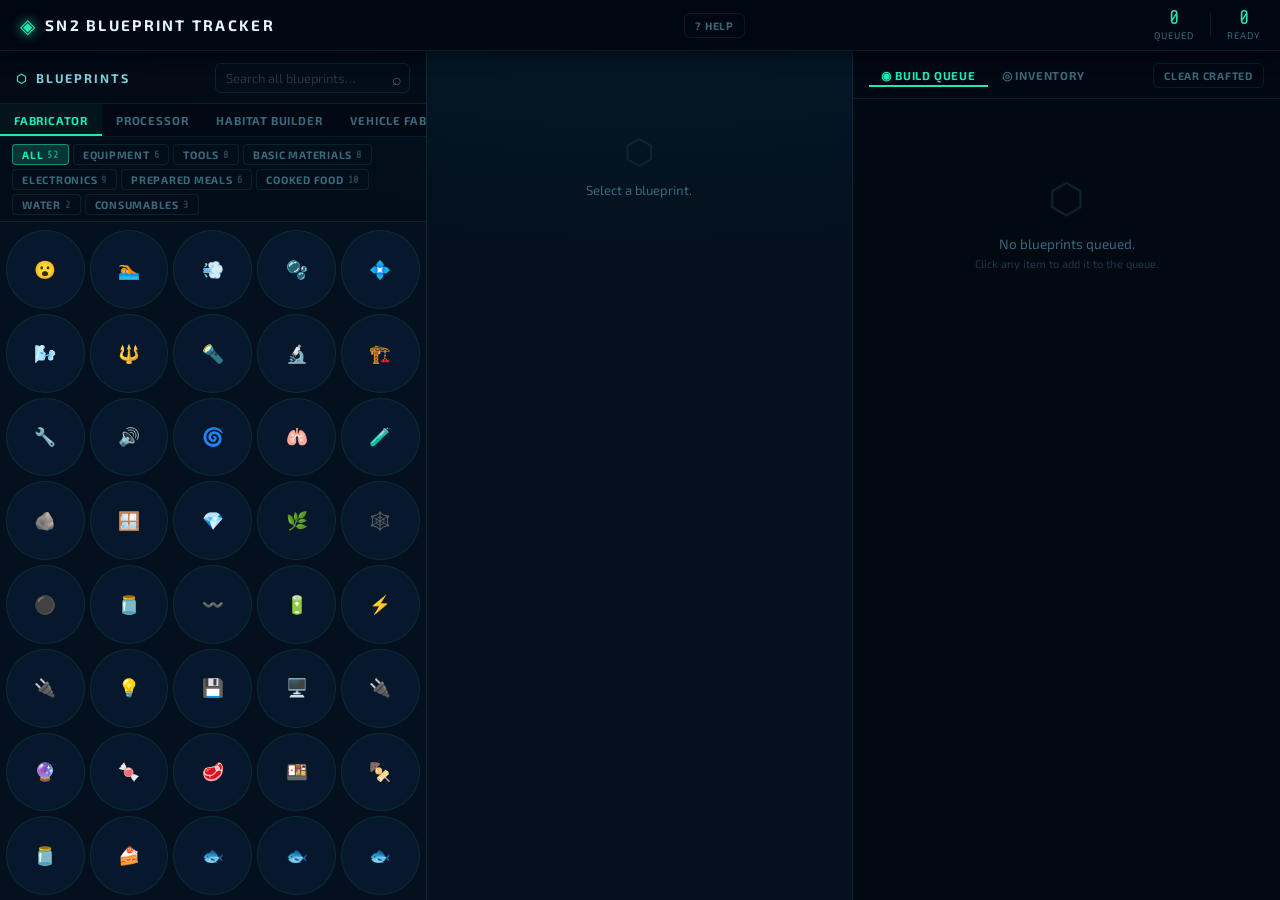
==== index.html @ 439416ef "Initial commit: SN2 Blueprint Tracker" ====
<!DOCTYPE html>
<html lang="en">
<head>
  <meta charset="UTF-8">
  <meta name="viewport" content="width=device-width, initial-scale=1.0">
  <title>SN2 Blueprint Tracker</title>
  <link rel="stylesheet" href="styles.css">
</head>
<body>
  <div id="app">

    <header class="app-header">
      <div class="header-logo">
        <span class="logo-icon">◈</span>
        <span class="logo-text">SN2 Blueprint Tracker</span>
      </div>
      <div class="header-actions">
        <a href="help.html" target="_blank" class="help-link">? Help</a>
      </div>
      <div class="header-stats">
        <div class="stat">
          <span class="stat-value" id="total-queued">0</span>
          <span class="stat-label">Queued</span>
        </div>
        <div class="stat-divider"></div>
        <div class="stat">
          <span class="stat-value" id="total-ready">0</span>
          <span class="stat-label">Ready</span>
        </div>
      </div>
    </header>

    <main class="app-body">

      <!-- Column 1: Blueprint Icon Browser -->
      <section class="panel recipe-panel">
        <div class="panel-header">
          <h2 class="panel-title">
            <span class="panel-icon">⬡</span>
            Blueprints
          </h2>
          <div class="search-wrap">
            <input type="text" id="recipe-search" class="search-input" placeholder="Search all blueprints…">
            <span class="search-icon">⌕</span>
          </div>
        </div>
        <div class="station-tabs" id="station-tabs"></div>
        <div class="category-tabs" id="category-tabs"></div>
        <div class="recipe-icon-col" id="recipe-grid"></div>
      </section>

      <!-- Column 2: Blueprint Detail -->
      <section class="panel detail-panel">
        <div class="recipe-detail" id="recipe-detail">
          <div class="detail-empty-state">
            <div class="empty-icon">⬡</div>
            <p>Select a blueprint.</p>
          </div>
        </div>
      </section>

      <!-- Column 3: Build Queue / Inventory -->
      <section class="panel todo-panel">
        <div class="panel-header">
          <div class="right-tab-bar" id="right-tab-bar">
            <button class="right-tab active" data-tab="queue">◉ Build Queue</button>
            <button class="right-tab" data-tab="inventory">◎ Inventory</button>
          </div>
          <div class="header-btn-group">
            <button class="header-btn" id="mark-all-crafted-btn" style="display:none">Craft All</button>
            <button class="header-btn" id="toggle-collapse-btn" style="display:none">Collapse All</button>
            <button class="header-btn" id="clear-completed-btn">Clear Crafted</button>
          </div>
        </div>

        <!-- Queue view -->
        <div class="todo-scroll" id="todo-scroll">
          <div class="todo-list" id="todo-list">
            <div class="empty-state" id="empty-state">
              <div class="empty-icon">⬡</div>
              <p>No blueprints queued.</p>
              <p class="empty-sub">Click any item to add it to the queue.</p>
            </div>
          </div>

          <div class="resource-summary" id="resource-summary" style="display:none">
            <div class="summary-header">
              <span class="summary-icon">◎</span>
              Total Resources Required
            </div>
            <div class="resource-list" id="resource-list"></div>
          </div>
        </div>

        <!-- Inventory view -->
        <div class="inventory-view" id="inventory-view" style="display:none"></div>
      </section>

    </main>
  </div>

  <script src="data.js"></script>
  <script src="app.js"></script>
</body>
</html>
---- styles.css ----
@import url('https://fonts.googleapis.com/css2?family=Exo+2:wght@300;400;600;700&family=Share+Tech+Mono&display=swap');

:root {
  --bg-deep:       #04101e;
  --bg-card:       rgba(8, 24, 46, 0.92);
  --bg-card-hover: rgba(12, 34, 62, 0.96);
  --bg-input:      rgba(4, 14, 28, 0.88);

  --teal:           #1de9b6;
  --teal-dim:       rgba(29, 233, 182, 0.18);
  --teal-glow:      rgba(29, 233, 182, 0.28);
  --cyan:           #29b6f6;

  --text-hi:    #e4f4f8;
  --text-mid:   #7ecfdf;
  --text-lo:    #3a6878;
  --text-ghost: #1e3844;

  --border-lo: rgba(29, 233, 182, 0.1);
  --border-md: rgba(29, 233, 182, 0.24);
  --border-hi: rgba(29, 233, 182, 0.5);

  --ready: #69f0ae;

  --font:  'Exo 2', sans-serif;
  --mono:  'Share Tech Mono', monospace;
  --r:     6px;
  --r-lg:  10px;
}

*, *::before, *::after { box-sizing: border-box; margin: 0; padding: 0; }
html, body { height: 100%; overflow: hidden; }

body {
  font-family: var(--font);
  background: var(--bg-deep);
  color: var(--text-hi);
  background-image:
    radial-gradient(ellipse 100% 60% at 50% -8%, rgba(0, 184, 217, 0.07) 0%, transparent 60%),
    radial-gradient(ellipse 50% 40% at 90% 110%, rgba(29, 233, 182, 0.04) 0%, transparent 55%);
}
#app { display: flex; flex-direction: column; height: 100vh; overflow: hidden; }

::-webkit-scrollbar { width: 4px; }
::-webkit-scrollbar-track { background: transparent; }
::-webkit-scrollbar-thumb { background: rgba(255,255,255,0.07); border-radius: 2px; }
::-webkit-scrollbar-thumb:hover { background: rgba(255,255,255,0.14); }

/* ── Header ── */
.app-header {
  display: flex;
  align-items: center;
  justify-content: space-between;
  padding: 9px 20px;
  background: rgba(2, 8, 18, 0.98);
  border-bottom: 1px solid var(--border-lo);
  flex-shrink: 0;
  z-index: 10;
  box-shadow: 0 2px 20px rgba(0,0,0,0.7);
}
.header-logo { display: flex; align-items: center; gap: 10px; }
.logo-icon { font-size: 1.25rem; color: var(--teal); filter: drop-shadow(0 0 6px var(--teal)); }
.logo-text { font-size: 0.95rem; font-weight: 700; letter-spacing: 0.15em; text-transform: uppercase; }
.header-actions { display: flex; align-items: center; }
.help-link {
  background: transparent; border: 1px solid var(--border-lo); border-radius: var(--r);
  color: var(--text-lo); font-family: var(--font); font-size: 0.67rem; font-weight: 700;
  letter-spacing: 0.07em; padding: 5px 10px; text-decoration: none; text-transform: uppercase;
  transition: all 0.15s;
}
.help-link:hover { border-color: var(--border-md); color: var(--text-mid); }
.header-stats { display: flex; align-items: center; gap: 16px; }
.stat { display: flex; flex-direction: column; align-items: center; gap: 1px; }
.stat-value { font-family: var(--mono); font-size: 1.2rem; color: var(--teal); line-height: 1; }
.stat-label { font-size: 0.6rem; text-transform: uppercase; letter-spacing: 0.1em; color: var(--text-lo); }
.stat-divider { width: 1px; height: 24px; background: var(--border-lo); }

/* ── Body ── */
.app-body { display: grid; grid-template-columns: 1fr 1fr 1fr; flex: 1; overflow: hidden; }
.panel { display: flex; flex-direction: column; overflow: hidden; }
.panel-header {
  display: flex; align-items: center; justify-content: space-between;
  padding: 12px 16px 10px;
  flex-shrink: 0;
  border-bottom: 1px solid var(--border-lo);
  background: rgba(2, 8, 18, 0.7);
}
.panel-title { font-size: 0.78rem; font-weight: 700; letter-spacing: 0.15em; text-transform: uppercase; color: var(--text-mid); display: flex; align-items: center; gap: 8px; }
.panel-icon { color: var(--teal); }

/* ── Recipe panel ── */
.recipe-panel { border-right: 1px solid var(--border-lo); }
.detail-panel { border-right: 1px solid var(--border-lo); }

.search-wrap { position: relative; }
.search-input {
  background: var(--bg-input); border: 1px solid var(--border-lo); border-radius: var(--r);
  color: var(--text-hi); font-family: var(--font); font-size: 0.8rem;
  padding: 6px 26px 6px 10px; width: 195px; outline: none;
  transition: border-color 0.2s, box-shadow 0.2s;
}
.search-input:focus { border-color: var(--border-hi); box-shadow: 0 0 0 2px var(--teal-dim); }
.search-input::placeholder { color: var(--text-ghost); }
.search-icon { position: absolute; right: 8px; top: 50%; transform: translateY(-50%); color: var(--text-lo); pointer-events: none; }

/* Station tabs */
.station-tabs {
  display: flex;
  gap: 0;
  flex-shrink: 0;
  border-bottom: 1px solid var(--border-lo);
  background: rgba(2, 8, 18, 0.85);
  overflow-x: auto;
  transition: opacity 0.2s;
}
.station-tab {
  background: transparent;
  border: none;
  border-bottom: 2px solid transparent;
  color: var(--text-lo);
  cursor: pointer;
  font-family: var(--font);
  font-size: 0.72rem;
  font-weight: 700;
  letter-spacing: 0.07em;
  padding: 9px 14px 7px;
  text-transform: uppercase;
  transition: all 0.18s;
  white-space: nowrap;
  flex-shrink: 0;
}
.station-tab:hover { color: var(--text-mid); border-bottom-color: var(--border-md); }
.station-tab.active { color: var(--teal); border-bottom-color: var(--teal); background: rgba(29,233,182,0.05); }

/* Category tabs */
.category-tabs {
  display: flex;
  gap: 4px;
  padding: 7px 12px 6px;
  flex-shrink: 0;
  flex-wrap: wrap;
  border-bottom: 1px solid var(--border-lo);
  background: rgba(3, 10, 22, 0.5);
  transition: opacity 0.2s;
}
.cat-tab {
  background: transparent; border: 1px solid var(--border-lo); border-radius: 4px;
  color: var(--text-lo); cursor: pointer; font-family: var(--font);
  font-size: 0.67rem; font-weight: 700; letter-spacing: 0.07em;
  padding: 3px 9px; text-transform: uppercase; transition: all 0.15s;
  display: flex; align-items: center; gap: 4px;
}
.cat-tab:hover { border-color: var(--border-md); color: var(--text-mid); }
.cat-tab.active { background: var(--teal-dim); border-color: var(--border-hi); color: var(--teal); }
.cat-count { font-family: var(--mono); font-size: 0.62rem; opacity: 0.6; }

/* Recipe body: icon col + detail panel */
.recipe-body {
  flex: 1; overflow: hidden;
  display: grid;
  grid-template-columns: 1fr 1fr;
}

/* Icon-only column */
.recipe-icon-col {
  flex: 1;
  min-height: 0;
  overflow-y: auto;
  padding: 8px 6px;
  display: grid;
  grid-template-columns: repeat(auto-fill, minmax(72px, 1fr));
  gap: 5px;
  align-content: start;
}

/* Icon cards */
.recipe-icon-card {
  aspect-ratio: 1;
  padding: 3px;
  display: flex; align-items: center; justify-content: center;
  background: var(--bg-card);
  border: 1px solid var(--border-lo);
  border-radius: 50%;
  cursor: pointer;
  transition: all 0.13s ease;
  user-select: none;
  position: relative;
}
.recipe-icon-card:hover {
  background: var(--bg-card-hover);
  border-color: var(--border-md);
  transform: translateY(-1px);
}
.recipe-icon-card:active { transform: translateY(0); }
.recipe-icon-card.active {
  border-color: var(--teal);
  background: var(--teal-dim);
  box-shadow: 0 0 0 1px var(--teal);
}

.recipe-icon-img {
  max-width: 100%; max-height: 100%;
  object-fit: contain;
  image-rendering: pixelated;
  display: block;
}
.icon-fallback { font-size: 1.4rem; line-height: 1; }

@keyframes add-flash {
  0%   { box-shadow: 0 0 0 0 rgba(29,233,182,0); border-color: var(--border-lo); }
  35%  { box-shadow: 0 0 0 4px rgba(29,233,182,0.55); border-color: var(--teal); }
  100% { box-shadow: 0 0 0 0 rgba(29,233,182,0); border-color: var(--border-lo); }
}
.recipe-icon-card.added-flash { animation: add-flash 0.45s ease-out forwards; }

.no-results { grid-column: 1 / -1; text-align: center; padding: 32px 10px; color: var(--text-lo); font-size: 0.75rem; }

/* Detail panel */
.recipe-detail {
  flex: 1;
  min-height: 0;
  overflow-y: auto;
  padding: 18px 16px;
  display: flex;
  flex-direction: column;
  gap: 14px;
}

.detail-empty-state { text-align: center; padding: 60px 20px; color: var(--text-lo); }
.detail-empty-state .empty-icon { font-size: 2.2rem; margin-bottom: 10px; opacity: 0.2; }
.detail-empty-state p { font-size: 0.82rem; }

/* Hero row */
.detail-hero { display: flex; align-items: flex-start; gap: 16px; }
.detail-icon-wrap {
  width: 128px; height: 128px; flex-shrink: 0;
  display: flex; align-items: center; justify-content: center;
  background: rgba(0,0,0,0.35); border: 1px solid var(--border-md);
  border-radius: 50%; overflow: hidden;
}
.detail-icon-img { width: 100%; height: 100%; object-fit: contain; image-rendering: pixelated; }
.detail-icon-fallback { font-size: 4rem; }
.detail-info { flex: 1; min-width: 0; padding-top: 6px; }
.detail-name { font-size: 1.05rem; font-weight: 700; color: var(--text-hi); line-height: 1.2; margin-bottom: 8px; }
.detail-desc { font-size: 0.73rem; color: var(--text-mid); line-height: 1.5; }

/* Ingredients section */
.detail-section-label {
  font-size: 0.62rem; font-weight: 700; letter-spacing: 0.1em;
  text-transform: uppercase; color: var(--text-lo);
  border-bottom: 1px solid var(--border-lo); padding-bottom: 5px;
}
/* Ingredient tile grid */
.detail-ing-grid { display: flex; flex-wrap: wrap; gap: 8px; }

.detail-ing-tile {
  display: flex; flex-direction: column; align-items: center; gap: 5px;
  width: 68px;
}
.detail-ing-tile.clickable { cursor: pointer; }
.detail-ing-tile.clickable:hover .detail-ing-icon-box {
  border-color: var(--border-hi);
  background: var(--teal-dim);
}

.detail-ing-icon-box {
  width: 68px; height: 68px;
  display: flex; align-items: center; justify-content: center;
  background: rgba(0,0,0,0.35);
  border: 1px solid var(--border-lo);
  border-radius: 50%;
  overflow: hidden;
  transition: border-color 0.14s, background 0.14s;
}
.detail-ing-icon-box.satisfied { border-color: rgba(105, 240, 174, 0.4); }

.detail-ing-tile-img {
  width: 100%; height: 100%;
  object-fit: contain;
  image-rendering: pixelated;
}

.detail-ing-count {
  font-family: var(--mono);
  font-size: 0.68rem;
  color: #ff8a65;
  line-height: 1;
}
.detail-ing-count.satisfied { color: var(--ready); }

/* Actions row */
.detail-actions {
  display: flex; align-items: center; gap: 10px;
  margin-top: auto; padding-top: 4px;
}
.detail-add-btn {
  flex: 1; background: var(--teal-dim); border: 1px solid var(--border-hi);
  border-radius: var(--r); color: var(--teal); cursor: pointer;
  font-family: var(--font); font-size: 0.75rem; font-weight: 700;
  letter-spacing: 0.08em; padding: 8px 14px; text-transform: uppercase;
  transition: all 0.15s;
}
.detail-add-btn:hover { background: rgba(29,233,182,0.28); box-shadow: 0 0 12px rgba(29,233,182,0.15); }

/* ── TODO panel ── */
.todo-panel { background: rgba(2, 8, 18, 0.9); }

/* Right-panel tab bar */
.right-tab-bar { display: flex; gap: 2px; }
.right-tab {
  background: transparent; border: none; border-bottom: 2px solid transparent;
  color: var(--text-lo); cursor: pointer; font-family: var(--font);
  font-size: 0.72rem; font-weight: 700; letter-spacing: 0.07em;
  padding: 4px 12px 2px; text-transform: uppercase; transition: all 0.15s;
  white-space: nowrap;
}
.right-tab:hover { color: var(--text-mid); border-bottom-color: var(--border-md); }
.right-tab.active { color: var(--teal); border-bottom-color: var(--teal); }

/* Inventory view */
.inventory-view { flex: 1; overflow-y: auto; padding: 8px; }
.inv-list { display: flex; flex-direction: column; gap: 0; }
.inv-header {
  display: grid; grid-template-columns: 1fr 64px 28px;
  padding: 3px 4px 4px; border-bottom: 1px solid var(--border-lo); margin-bottom: 2px;
  font-family: var(--mono); font-size: 0.58rem; font-weight: 700;
  letter-spacing: 0.08em; text-transform: uppercase; color: var(--text-lo);
}
.inv-row {
  display: grid; grid-template-columns: 1fr 64px 28px;
  align-items: center; padding: 3px 4px; border-radius: 4px; min-height: 28px;
  transition: background 0.12s;
}
.inv-row:hover { background: rgba(255,255,255,0.025); }
.inv-name { color: var(--text-hi); font-size: 0.75rem; }
.inv-clear-btn {
  width: 100%; margin-top: 10px; background: transparent;
  border: 1px solid var(--border-lo); border-radius: var(--r);
  color: var(--text-lo); cursor: pointer; font-family: var(--font);
  font-size: 0.67rem; font-weight: 700; letter-spacing: 0.07em;
  padding: 6px; text-transform: uppercase; transition: all 0.15s;
}
.inv-clear-btn:hover { border-color: rgba(255,82,82,0.45); color: #ff5252; }

.header-btn {
  background: transparent; border: 1px solid var(--border-lo); border-radius: var(--r);
  color: var(--text-lo); cursor: pointer; font-family: var(--font); font-size: 0.67rem;
  font-weight: 700; letter-spacing: 0.07em; padding: 5px 10px; text-transform: uppercase; transition: all 0.15s;
}
.header-btn:hover { border-color: var(--border-md); color: var(--text-mid); }

.todo-scroll { flex: 1; overflow-y: auto; padding: 8px 8px 12px; display: flex; flex-direction: column; gap: 6px; }

/* Empty state */
.empty-state { text-align: center; padding: 64px 20px; color: var(--text-lo); }
.empty-icon { font-size: 2.6rem; margin-bottom: 12px; opacity: 0.25; }
.empty-state p { font-size: 0.85rem; margin-bottom: 5px; }
.empty-sub { font-size: 0.7rem !important; color: var(--text-ghost) !important; }

/* TODO items */
.todo-item { background: var(--bg-card); border: 1px solid var(--border-lo); border-radius: var(--r-lg); overflow: hidden; transition: border-color 0.2s; }
.todo-item.is-complete { border-color: rgba(105,240,174,0.35); }

.todo-item-header {
  display: flex; align-items: center; gap: 8px;
  padding: 8px 10px; cursor: pointer; user-select: none; transition: background 0.12s;
}
.todo-item-header:hover { background: rgba(255,255,255,0.02); }

.todo-item-icon-wrap {
  width: 30px; height: 30px;
  display: flex; align-items: center; justify-content: center;
  background: rgba(0,0,0,0.3); border-radius: 50%; flex-shrink: 0;
  overflow: hidden;
}
.todo-item-img { width: 28px; height: 28px; object-fit: contain; image-rendering: pixelated; }
.icon-fallback { font-size: 1.1rem; }

.todo-item-info { flex: 1; min-width: 0; }
.todo-item-name { font-size: 0.79rem; font-weight: 600; white-space: nowrap; overflow: hidden; text-overflow: ellipsis; line-height: 1.2; }
.todo-item.is-complete .todo-item-name { color: var(--ready); }
.todo-item-progress { font-size: 0.6rem; color: var(--text-lo); font-family: var(--mono); margin-top: 2px; }

.todo-item-controls { display: flex; align-items: center; gap: 4px; flex-shrink: 0; }
.qty-mini { display: flex; align-items: center; gap: 1px; background: var(--bg-input); border: 1px solid var(--border-lo); border-radius: 4px; padding: 2px 3px; }
.qty-mini-btn { background: none; border: none; color: var(--text-mid); cursor: pointer; font-size: 0.85rem; line-height: 1; padding: 0 3px; transition: color 0.12s; }
.qty-mini-btn:hover { color: var(--teal); }
.qty-input {
  background: transparent; border: none; color: var(--text-hi); font-family: var(--mono);
  font-size: 0.78rem; outline: none; text-align: center; width: 34px; padding: 1px 1px;
  -moz-appearance: textfield;
}
.qty-input::-webkit-inner-spin-button, .qty-input::-webkit-outer-spin-button { -webkit-appearance: none; }
.qty-input:focus { background: rgba(29,233,182,0.08); border-radius: 3px; color: var(--teal); }
.todo-item-remove { background: none; border: none; color: var(--text-ghost); cursor: pointer; font-size: 0.78rem; padding: 3px 4px; transition: color 0.12s; }
.todo-item-remove:hover { color: #ff5252; }
.todo-collapse-icon { color: var(--text-ghost); font-size: 0.58rem; transition: transform 0.2s; flex-shrink: 0; }
.todo-item.expanded .todo-collapse-icon { transform: rotate(180deg); }

/* Ingredients */
.todo-ingredients { border-top: 1px solid var(--border-lo); padding: 7px 12px 10px; display: none; }
.todo-item.expanded .todo-ingredients { display: block; }
.ingr-progress-bar { height: 2px; background: var(--border-lo); border-radius: 1px; margin-bottom: 7px; overflow: hidden; }
.ingr-progress-fill { height: 100%; background: linear-gradient(90deg, var(--teal), var(--cyan)); border-radius: 1px; transition: width 0.3s; }

.ingredient-row { display: flex; align-items: center; gap: 6px; padding: 4px 0; }
.ing-icon-wrap {
  width: 24px; height: 24px; flex-shrink: 0;
  display: flex; align-items: center; justify-content: center;
  background: rgba(0,0,0,0.3); border-radius: 50%; overflow: hidden;
}
.ing-icon-img { width: 18px; height: 18px; object-fit: contain; image-rendering: pixelated; display: block; }
.ing-icon-fallback { font-size: 0.8rem; line-height: 1; }
.ingredient-label { flex: 1; font-size: 0.75rem; color: var(--text-mid); }
.ingredient-row.complete .ingredient-label { color: var(--text-ghost); text-decoration: line-through; opacity: 0.45; }

.ing-qty-wrap { display: flex; align-items: center; gap: 2px; flex-shrink: 0; }
.ing-qty-btn {
  background: none; border: none; color: var(--text-lo); cursor: pointer;
  font-size: 0.9rem; line-height: 1; padding: 0 4px; transition: color 0.12s;
}
.ing-qty-btn:hover { color: var(--teal); }
.ing-qty-input {
  background: var(--bg-input); border: 1px solid var(--border-lo); border-radius: 3px;
  color: var(--text-hi); font-family: var(--mono); font-size: 0.7rem;
  outline: none; text-align: center; width: 30px; padding: 2px 2px;
  -moz-appearance: textfield;
}
.ing-qty-input::-webkit-inner-spin-button,
.ing-qty-input::-webkit-outer-spin-button { -webkit-appearance: none; }
.ing-qty-input:focus { border-color: var(--border-hi); background: rgba(29,233,182,0.08); color: var(--teal); }
.ingredient-row.complete .ing-qty-input { opacity: 0.35; }
.ing-qty-sep { color: var(--text-lo); font-size: 0.7rem; font-family: var(--mono); padding: 0 1px; }
.ing-qty-needed { color: var(--text-lo); font-size: 0.7rem; font-family: var(--mono); min-width: 14px; }
.ingredient-row.complete .ing-qty-sep,
.ingredient-row.complete .ing-qty-needed { opacity: 0.35; }
.ing-complete-check { color: var(--ready); font-size: 0.75rem; margin-left: 2px; }

.todo-ingr-actions { display: flex; gap: 6px; margin-top: 8px; }

.check-available-btn {
  flex: 1; background: transparent; border: 1px solid var(--border-md);
  border-radius: 4px; color: var(--text-mid); cursor: pointer; font-family: var(--font);
  font-size: 0.65rem; font-weight: 700; letter-spacing: 0.07em;
  padding: 6px; text-align: center; text-transform: uppercase; transition: all 0.15s;
}
.check-available-btn:hover { background: var(--teal-dim); border-color: var(--border-hi); color: var(--teal); }

.mark-crafted-btn {
  flex: 1; background: transparent; border: 1px solid rgba(105,240,174,0.22);
  border-radius: 4px; color: var(--ready); cursor: pointer; font-family: var(--font);
  font-size: 0.65rem; font-weight: 700; letter-spacing: 0.07em;
  padding: 6px; text-align: center; text-transform: uppercase; transition: all 0.18s;
}
.mark-crafted-btn:hover:not(:disabled) { background: rgba(105,240,174,0.1); border-color: rgba(105,240,174,0.45); }
.mark-crafted-btn:disabled { opacity: 0.25; cursor: not-allowed; }

.header-btn-group { display: flex; gap: 6px; align-items: center; }

/* Queued ingredient indicator in build queue ingredient rows */
.ingredient-row.queued-ingredient { background: rgba(29,233,182,0.05); border-radius: 4px; padding-left: 4px; padding-right: 4px; }
.ingredient-row.queued-ingredient .ingredient-label { color: var(--teal); }
.ingr-queue-dot {
  width: 6px; height: 6px; border-radius: 50%;
  background: var(--teal); flex-shrink: 0;
  box-shadow: 0 0 4px var(--teal);
  animation: ingr-pulse 1.6s ease-in-out infinite;
}
@keyframes ingr-pulse {
  0%, 100% { opacity: 1; box-shadow: 0 0 4px var(--teal); }
  50%       { opacity: 0.4; box-shadow: 0 0 1px var(--teal); }
}

/* Resource summary */
.resource-summary { background: var(--bg-card); border: 1px solid var(--border-lo); border-radius: var(--r-lg); margin-top: 2px; flex-shrink: 0; overflow: hidden; }
.summary-header { display: flex; align-items: center; gap: 7px; padding: 8px 11px; font-size: 0.66rem; font-weight: 700; letter-spacing: 0.1em; text-transform: uppercase; color: var(--text-lo); border-bottom: 1px solid var(--border-lo); }
.summary-icon { color: var(--teal); }
.resource-list { padding: 6px 9px 8px; display: flex; flex-direction: column; gap: 0; }

/* Column headers */
.rr-headers {
  display: grid;
  grid-template-columns: 1fr 44px 64px 52px;
  padding: 3px 4px 4px;
  border-bottom: 1px solid var(--border-lo);
  margin-bottom: 2px;
}
.rr-h-r {
  font-family: var(--mono); font-size: 0.58rem; font-weight: 700;
  letter-spacing: 0.08em; text-transform: uppercase; color: var(--text-lo);
  text-align: right;
}
.rr-h-r:first-child { text-align: left; }

/* Resource rows */
.rr-row {
  display: grid;
  grid-template-columns: 1fr 44px 64px 52px;
  align-items: center;
  padding: 3px 4px;
  border-radius: 4px;
  transition: background 0.12s;
  min-height: 28px;
}
.rr-row:hover { background: rgba(255,255,255,0.025); }
.rr-satisfied { opacity: 0.38; }
.rr-queued { background: rgba(29,233,182,0.04); }
.rr-queued:hover { background: rgba(29,233,182,0.07); }

/* Item cell (icon + queued dot + name) */
.rr-item-cell { display: flex; align-items: center; gap: 5px; min-width: 0; }
.rr-img { width: 18px; height: 18px; object-fit: contain; image-rendering: pixelated; flex-shrink: 0; }
.rr-queued-dot {
  width: 6px; height: 6px; border-radius: 50%;
  background: var(--teal); flex-shrink: 0;
  box-shadow: 0 0 4px var(--teal);
  animation: ingr-pulse 1.6s ease-in-out infinite;
}
.rr-name { font-size: 0.72rem; color: var(--text-mid); white-space: nowrap; overflow: hidden; text-overflow: ellipsis; }
.rr-satisfied .rr-name { color: var(--text-lo); }
.rr-queued .rr-name { color: var(--teal); }

/* Numeric cells */
.rr-num { font-family: var(--mono); font-size: 0.7rem; text-align: right; }
.rr-need-num { color: var(--text-hi); }
.rr-satisfied .rr-need-num { color: var(--text-lo); }

/* Have input cell */
.rr-have-cell { display: flex; justify-content: flex-end; align-items: center; }
.rr-have-input {
  background: var(--bg-input); border: 1px solid var(--border-lo); border-radius: 3px;
  color: var(--text-hi); font-family: var(--mono); font-size: 0.7rem;
  outline: none; text-align: right; width: 44px; padding: 2px 5px;
  -moz-appearance: textfield; transition: border-color 0.15s, box-shadow 0.15s;
}
.rr-have-input::-webkit-inner-spin-button, .rr-have-input::-webkit-outer-spin-button { -webkit-appearance: none; }
.rr-have-input:focus { border-color: var(--border-hi); box-shadow: 0 0 0 2px var(--teal-dim); color: var(--teal); }

/* Left / add-to-queue cell */
.rr-left-cell { display: flex; align-items: center; justify-content: flex-end; gap: 4px; }
.rr-check { color: var(--ready); font-size: 0.8rem; }
.rr-left-num { font-family: var(--mono); font-size: 0.7rem; color: #ff8a65; }
.rr-satisfied .rr-left-num { color: var(--ready); }
.rr-add-btn {
  background: transparent; border: 1px solid rgba(29,233,182,0.28); border-radius: 3px;
  color: var(--teal); cursor: pointer; font-size: 0.75rem; font-weight: 700;
  line-height: 1; padding: 1px 5px; transition: all 0.14s;
}
.rr-add-btn:hover { background: var(--teal-dim); border-color: var(--border-hi); }
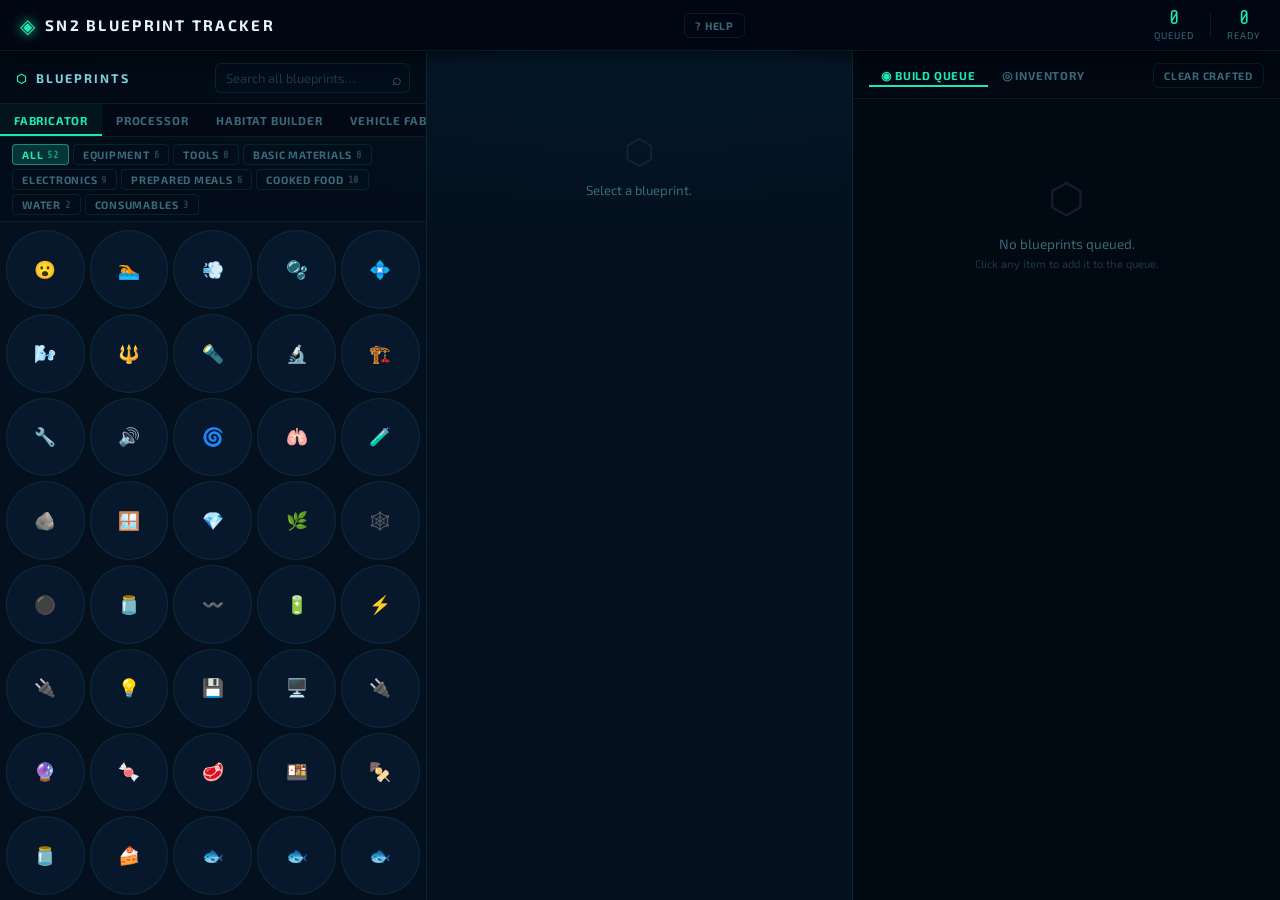
==== commit 70e4195f: "Add full SEO pass: meta tags, structured data, sitemap, og-image - index.html: title, description, c" ====
--- a/index.html
+++ b/index.html
@@ -3,7 +3,53 @@
 <head>
   <meta charset="UTF-8">
   <meta name="viewport" content="width=device-width, initial-scale=1.0">
-  <title>SN2 Blueprint Tracker</title>
+
+  <title>SN2 Blueprint Tracker — Subnautica 2 Crafting Guide</title>
+  <meta name="description" content="Free Subnautica 2 blueprint tracker and crafting guide. Browse every blueprint by station, queue what you want to build, track ingredients, and mark items as crafted — saved locally in your browser.">
+  <link rel="canonical" href="https://sn2.tylerawak.net/">
+
+  <!-- Open Graph (Reddit, Discord, iMessage) -->
+  <meta property="og:type"         content="website">
+  <meta property="og:url"          content="https://sn2.tylerawak.net/">
+  <meta property="og:title"        content="SN2 Blueprint Tracker — Subnautica 2 Crafting Guide">
+  <meta property="og:description"  content="Free Subnautica 2 crafting companion. Browse every blueprint, queue what you want to build, track your ingredients, and mark items as crafted — no account needed.">
+  <meta property="og:image"        content="https://sn2.tylerawak.net/og-image.svg">
+  <meta property="og:image:width"  content="1200">
+  <meta property="og:image:height" content="630">
+  <meta property="og:site_name"    content="SN2 Blueprint Tracker">
+
+  <!-- Twitter / X -->
+  <meta name="twitter:card"        content="summary_large_image">
+  <meta name="twitter:title"       content="SN2 Blueprint Tracker — Subnautica 2 Crafting Guide">
+  <meta name="twitter:description" content="Free Subnautica 2 crafting companion. Browse every blueprint, queue what you want to build, track your ingredients, and mark items as crafted — no account needed.">
+  <meta name="twitter:image"       content="https://sn2.tylerawak.net/og-image.svg">
+
+  <!-- Structured data: WebApplication -->
+  <script type="application/ld+json">
+  {
+    "@context": "https://schema.org",
+    "@type": "WebApplication",
+    "name": "SN2 Blueprint Tracker",
+    "description": "Free Subnautica 2 blueprint tracker and crafting guide. Browse every blueprint, queue what you want to build, track ingredients, and mark items as crafted.",
+    "url": "https://sn2.tylerawak.net/",
+    "applicationCategory": "GameApplication",
+    "operatingSystem": "Any",
+    "browserRequirements": "Requires JavaScript",
+    "inLanguage": "en",
+    "isAccessibleForFree": true,
+    "offers": {
+      "@type": "Offer",
+      "price": "0",
+      "priceCurrency": "USD"
+    },
+    "author": {
+      "@type": "Person",
+      "name": "Tyler Wakefield",
+      "url": "https://tylerawak.net"
+    }
+  }
+  </script>
+
   <link rel="stylesheet" href="styles.css">
 </head>
 <body>
@@ -99,6 +145,194 @@
     </main>
   </div>
 
+  <!--
+    Static blueprint index for search-engine crawlers that don't execute JavaScript.
+    Googlebot does run JS and will index the full app, but this ensures all blueprint
+    and ingredient names are present in the initial HTML response.
+  -->
+  <noscript>
+    <div style="max-width:800px;margin:2rem auto;padding:1rem;font-family:sans-serif;line-height:1.7">
+      <h1>SN2 Blueprint Tracker — Subnautica 2 Crafting Guide</h1>
+      <p>Browse every Subnautica 2 blueprint, track your ingredients, and plan your crafting queue. Free, no account needed, saved locally in your browser.</p>
+
+      <h2>Fabricator — Equipment</h2>
+      <ul>
+        <li>Rebreather — 2× Fiber Mesh, 1× System Chip</li>
+        <li>Basic Fins — 2× Rubber, 2× Fiber</li>
+        <li>Improved Fins — 1× Basic Fins, 1× Fiber Mesh, 2× Conduit Crystal</li>
+        <li>Standard Air Tank — 2× Titanium, 1× Rubber, 2× Silver</li>
+        <li>High Capacity Air Tank — 1× Standard Air Tank, 1× Plasteel Ingot</li>
+        <li>Ultra High Capacity Air Tank — 1× High Capacity Air Tank, 3× Troilite, 3× Atacamite</li>
+      </ul>
+
+      <h2>Fabricator — Tools</h2>
+      <ul>
+        <li>Survival Multitool — 3× Titanium</li>
+        <li>Flashlight — 2× Titanium, 1× Quartz, 1× Basic Battery</li>
+        <li>Scanner — 2× Titanium, 2× Quartz, 1× Basic Battery</li>
+        <li>Habitat Builder — 2× Titanium, 1× Glass, 1× Basic Battery, 1× Copper Wire</li>
+        <li>Repair Tool — 1× Titanium Ingot, 1× Wiring Kit, 1× Basic Battery, 1× Sulfur</li>
+        <li>Sonic Resonator — 1× Basic Battery, 2× Titanium Ingot, 2× Lead, 1× Wiring Kit</li>
+        <li>Wakemaker — 1× Silver, 1× Wiring Kit, 1× Grease, 1× Basic Battery</li>
+        <li>Air Bladder — 2× Titanium, 1× Rubber</li>
+      </ul>
+
+      <h2>Fabricator — Basic Materials</h2>
+      <ul>
+        <li>Mild Acid — 2× Acidic Raion Pouch, 1× Copper</li>
+        <li>Salvaged Titanium — 1× Metal Salvage → 4× Titanium</li>
+        <li>Glass — 2× Quartz</li>
+        <li>Enameled Glass — 1× Glass, 1× Creature Enamel</li>
+        <li>Fiber — 2× Fibrous Pulp</li>
+        <li>Fiber Mesh — 2× Fiber, 1× Strong Acid</li>
+        <li>Rubber — 2× Lucifer Rotsac</li>
+        <li>Grease — 1× Lucifer Rotsac</li>
+      </ul>
+
+      <h2>Fabricator — Electronics</h2>
+      <ul>
+        <li>Copper Wire — 2× Copper</li>
+        <li>Basic Battery — 2× Copper, 1× Acidic Raion Pouch</li>
+        <li>Advanced Battery — 1× Conduit Crystal, 1× Strong Acid, 1× Silver Ingot</li>
+        <li>Wiring Kit — 1× Silver, 1× Copper Wire</li>
+        <li>Advanced Wiring Kit — 1× Wiring Kit, 1× Gold, 1× Sulfur</li>
+        <li>System Chip — 1× Wiring Kit, 2× Quartz</li>
+        <li>Dedicated Core — 1× Advanced Wiring Kit, 2× Quartz, 1× Strong Acid</li>
+        <li>Power Cell — 2× Basic Battery, 1× Strong Acid, 1× Salt</li>
+        <li>Entangled Power Cell — 1× Conduit Crystal, 1× Strong Acid, 1× Gold Ingot, 1× Troilite</li>
+      </ul>
+
+      <h2>Fabricator — Prepared Meals</h2>
+      <ul>
+        <li>Sugar of Saturn — 1× Lead, 1× Salt → 2×</li>
+        <li>Halfmoon Jerky — 2× Halfmoon, 1× Salt → 2×</li>
+        <li>Threemoon Temaki — 1× Halfmoon, 1× Harvestmoon, 1× Bluemoon, 1× Fibrous Pulp → 3×</li>
+        <li>Hoverthorn Souvlaki — 3× Hoverthorn, 1× Salt</li>
+        <li>Cherimoya Chutney — 2× Cherimoya Rotsac, 1× Sugar of Saturn</li>
+        <li>Pavlova — 1× Deepwing Egg Clump, 1× Sugar of Saturn, 1× Cherimoya Rotsac</li>
+      </ul>
+
+      <h2>Fabricator — Cooked Food</h2>
+      <ul>
+        <li>Cooked Halfmoon — 1× Halfmoon</li>
+        <li>Cooked Harvestmoon — 1× Harvestmoon</li>
+        <li>Cooked Bluemoon — 1× Bluemoon</li>
+        <li>Cooked Quadrate — 1× Quadrate</li>
+        <li>Cooked Geordie — 1× Geordie</li>
+        <li>Cooked Hoverthorn — 1× Hoverthorn</li>
+        <li>Cooked Pneuma — 1× Pneuma</li>
+        <li>Nutrient Block — 1× Biofuel Block, 1× Salt</li>
+        <li>Oily Salad — 2× Fibrous Pulp</li>
+        <li>Coral Mash — 3× Coral Shavings, 1× Sugar of Saturn</li>
+      </ul>
+
+      <h2>Fabricator — Water</h2>
+      <ul>
+        <li>Water — 1× Water Slug</li>
+        <li>Isotonic Water — 1× Flash Slug, 1× Salt</li>
+      </ul>
+
+      <h2>Fabricator — Consumables</h2>
+      <ul>
+        <li>Basic First Aid Kit — 1× Fiber</li>
+        <li>Enhanced First Aid Kit — 1× Fiber, 1× Medical Gel Sac</li>
+        <li>Distraction Flare — 1× Titanium, 1× Quartz → 3×</li>
+      </ul>
+
+      <h2>Processor — Ingots</h2>
+      <ul>
+        <li>Titanium Ingot — 3× Titanium</li>
+        <li>Copper Ingot — 3× Copper</li>
+        <li>Silver Ingot — 3× Silver</li>
+        <li>Gold Ingot — 3× Gold</li>
+        <li>Germanium Ingot — 2× Silver</li>
+        <li>Plasteel Ingot — 2× Titanium, 1× Lithium</li>
+        <li>Mangalloy Ingot — 1× Titanium Ingot, 1× Atacamite, 1× Troilite</li>
+      </ul>
+
+      <h2>Processor — Refinement</h2>
+      <ul>
+        <li>Strontium — 2× Celestine</li>
+        <li>Strong Acid — 2× Necrolei Cyst</li>
+      </ul>
+
+      <h2>Processor — Biofuel</h2>
+      <ul>
+        <li>Biofuel Block — 5× Fibrous Pulp</li>
+      </ul>
+
+      <h2>Habitat Builder — Structures</h2>
+      <ul>
+        <li>Corridor — 2× Titanium</li>
+        <li>Room — 5× Titanium</li>
+        <li>Nook — 3× Titanium, 2× Glass</li>
+        <li>Half Round Room — 5× Titanium, 5× Glass</li>
+        <li>Hatch — 1× Titanium, 1× Quartz</li>
+        <li>Window — 1× Glass</li>
+        <li>Interior Door — 3× Titanium, 1× Glass, 1× Copper Wire</li>
+        <li>Moonpool — 5× Titanium</li>
+      </ul>
+
+      <h2>Habitat Builder — Interior</h2>
+      <ul>
+        <li>Fabricator — 1× Titanium, 1× Copper, 1× Quartz</li>
+        <li>Processor — 2× Titanium, 1× Mild Acid, 1× Copper Wire</li>
+        <li>Scanner Station — 3× Titanium, 1× System Chip, 1× Wiring Kit</li>
+        <li>Modification Station — 2× Titanium, 2× Celestine, 2× Copper</li>
+        <li>Biolab — 3× Titanium, 1× Copper Wire, 1× Mild Acid</li>
+        <li>Bioreactor — 2× Titanium Ingot, 2× Copper Ingot</li>
+        <li>Power Storage — 1× Germanium Ingot, 3× Titanium, 2× Salt</li>
+        <li>Wall Locker — 2× Titanium</li>
+        <li>Floor Locker — 3× Titanium, 1× Quartz</li>
+        <li>Growbed — 1× Titanium</li>
+      </ul>
+
+      <h2>Habitat Builder — Exterior</h2>
+      <ul>
+        <li>Solar Panel — 1× Titanium, 2× Quartz</li>
+        <li>Thermal Plant — 3× Titanium, 3× Copper, 3× Gold</li>
+        <li>Hydroelectric Turbine — 3× Titanium, 3× Copper, 3× Silver</li>
+        <li>Power Transmitter — 1× Titanium, 1× Copper</li>
+        <li>Beacon — 1× Copper, 1× Titanium</li>
+      </ul>
+
+      <h2>Habitat Builder — Utility</h2>
+      <ul>
+        <li>Portable Locker — 4× Titanium</li>
+        <li>Portable O₂ Generator — 3× Titanium, 2× Lithium</li>
+        <li>Tadpole Dock — 2× Titanium Ingot, 1× Silver Ingot, 2× Copper Wire</li>
+        <li>Vehicle Fabricator — 2× Titanium Ingot, 1× Copper Ingot, 2× Glass</li>
+        <li>Habitat Beacon — 1× Titanium</li>
+        <li>Dive Elevator — 4× Titanium, 2× Copper, 2× Quartz</li>
+      </ul>
+
+      <h2>Vehicle Fabricator — Vehicles</h2>
+      <ul>
+        <li>Tadpole — 2× Titanium Ingot, 1× Glass, 1× System Chip, 1× Power Cell</li>
+        <li>Scout Ray Chassis — 2× Plasteel Ingot, 1× Advanced Wiring Kit, 1× Dedicated Core, 1× Strong Acid</li>
+        <li>Tadpole Haul Chassis — 4× Titanium Ingot, 3× Strontium, 3× Enameled Glass, 1× Dedicated Core</li>
+      </ul>
+
+      <h2>Modification Station — Tool Upgrades</h2>
+      <ul>
+        <li>Bioscanner — 1× Scanner, 2× Enameled Glass, 3× Conduit Crystal</li>
+        <li>Feedback Resonator — 1× Sonic Resonator, 2× Enameled Glass, 2× Conduit Crystal, 2× Strontium</li>
+      </ul>
+
+      <h2>Modification Station — Vehicle Upgrades</h2>
+      <ul>
+        <li>Depth Module Mk.1 — 3× Celestine, 2× Enameled Glass, 1× System Chip</li>
+        <li>Depth Module Mk.2 — 2× Dedicated Core, 2× Troilite, 2× Mangalloy Ingot</li>
+        <li>Engine Efficiency Module — 2× Titanium Ingot, 2× Glass, 1× System Chip</li>
+        <li>Strike Armor — 2× Enameled Glass, 2× Strontium</li>
+        <li>Cavitation Muffler — 3× Titanium, 2× Strontium</li>
+        <li>Photovoltaic Charger — 1× Copper Ingot, 1× Strong Acid, 1× Troilite</li>
+      </ul>
+
+      <p><a href="https://sn2.tylerawak.net/">Open the full interactive tracker</a> | <a href="https://sn2.tylerawak.net/help">How to use</a></p>
+    </div>
+  </noscript>
+
   <script src="data.js"></script>
   <script src="app.js"></script>
 </body>
--- a/styles.css
+++ b/styles.css
@@ -288,6 +288,31 @@
 }
 .detail-ing-count.satisfied { color: var(--ready); }
 
+/* Yields line */
+.detail-yields {
+  font-size: 0.78rem; color: var(--text-mid);
+  padding: 5px 10px;
+  background: rgba(29, 233, 182, 0.06);
+  border: 1px solid var(--border-lo);
+  border-radius: var(--r);
+  margin-bottom: 4px;
+}
+.detail-yields strong { color: var(--teal); }
+
+/* Yields badge in queue card */
+.yields-badge {
+  display: inline-block;
+  font-size: 0.68rem;
+  color: var(--teal);
+  background: rgba(29, 233, 182, 0.1);
+  border: 1px solid rgba(29, 233, 182, 0.25);
+  border-radius: 3px;
+  padding: 1px 5px;
+  margin-left: 6px;
+  vertical-align: middle;
+  font-weight: 400;
+}
+
 /* Actions row */
 .detail-actions {
   display: flex; align-items: center; gap: 10px;
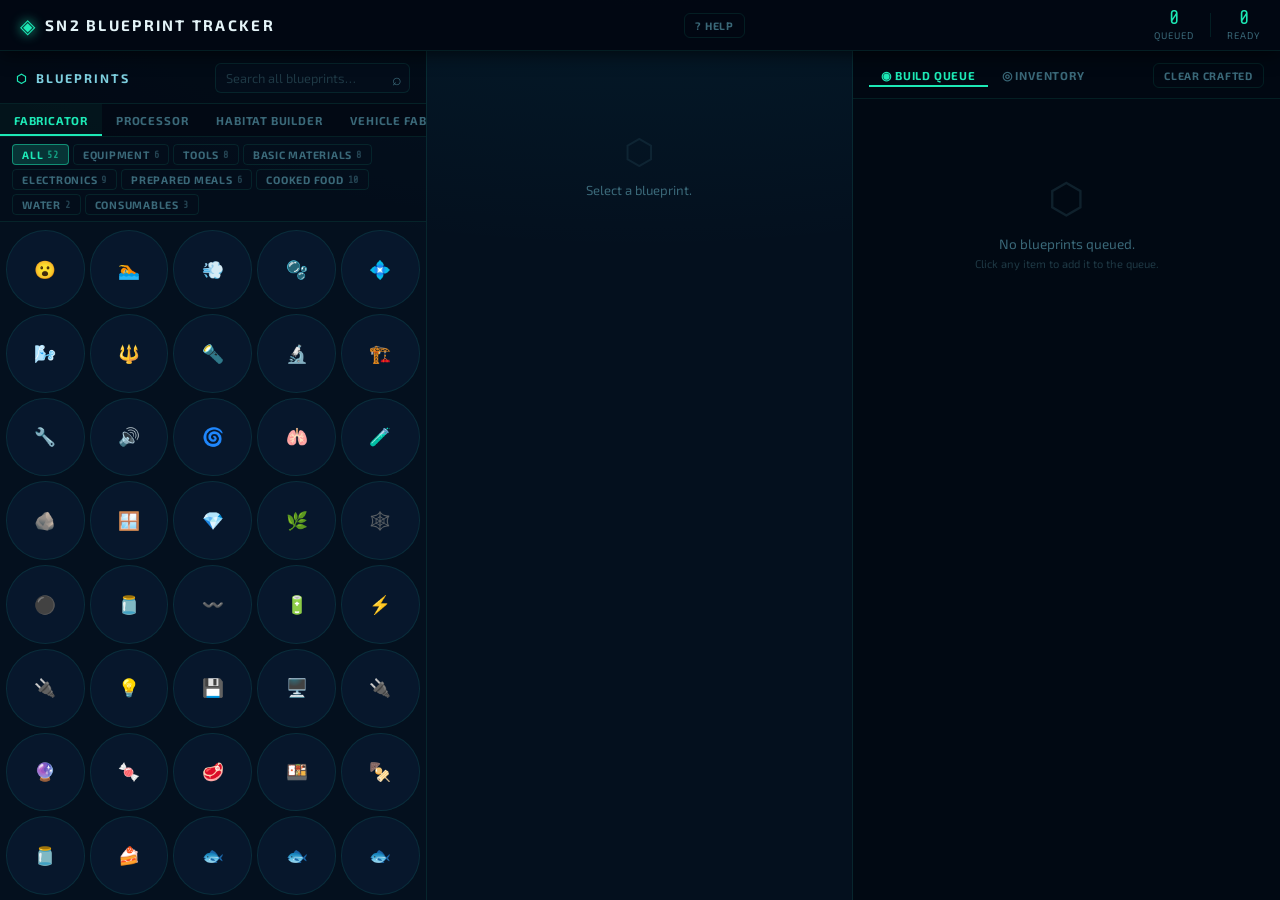
==== commit eb8bfbff: "Add Google AdSense Auto Ads script tag Co-Authored-By: Claude Sonnet 4.6 <noreply@anthropic.com>" ====
--- a/index.html
+++ b/index.html
@@ -50,6 +50,8 @@
   }
   </script>
 
+  <script async src="https://pagead2.googlesyndication.com/pagead/js/adsbygoogle.js?client=ca-pub-8016467593072754" crossorigin="anonymous"></script>
+
   <link rel="stylesheet" href="styles.css">
 </head>
 <body>
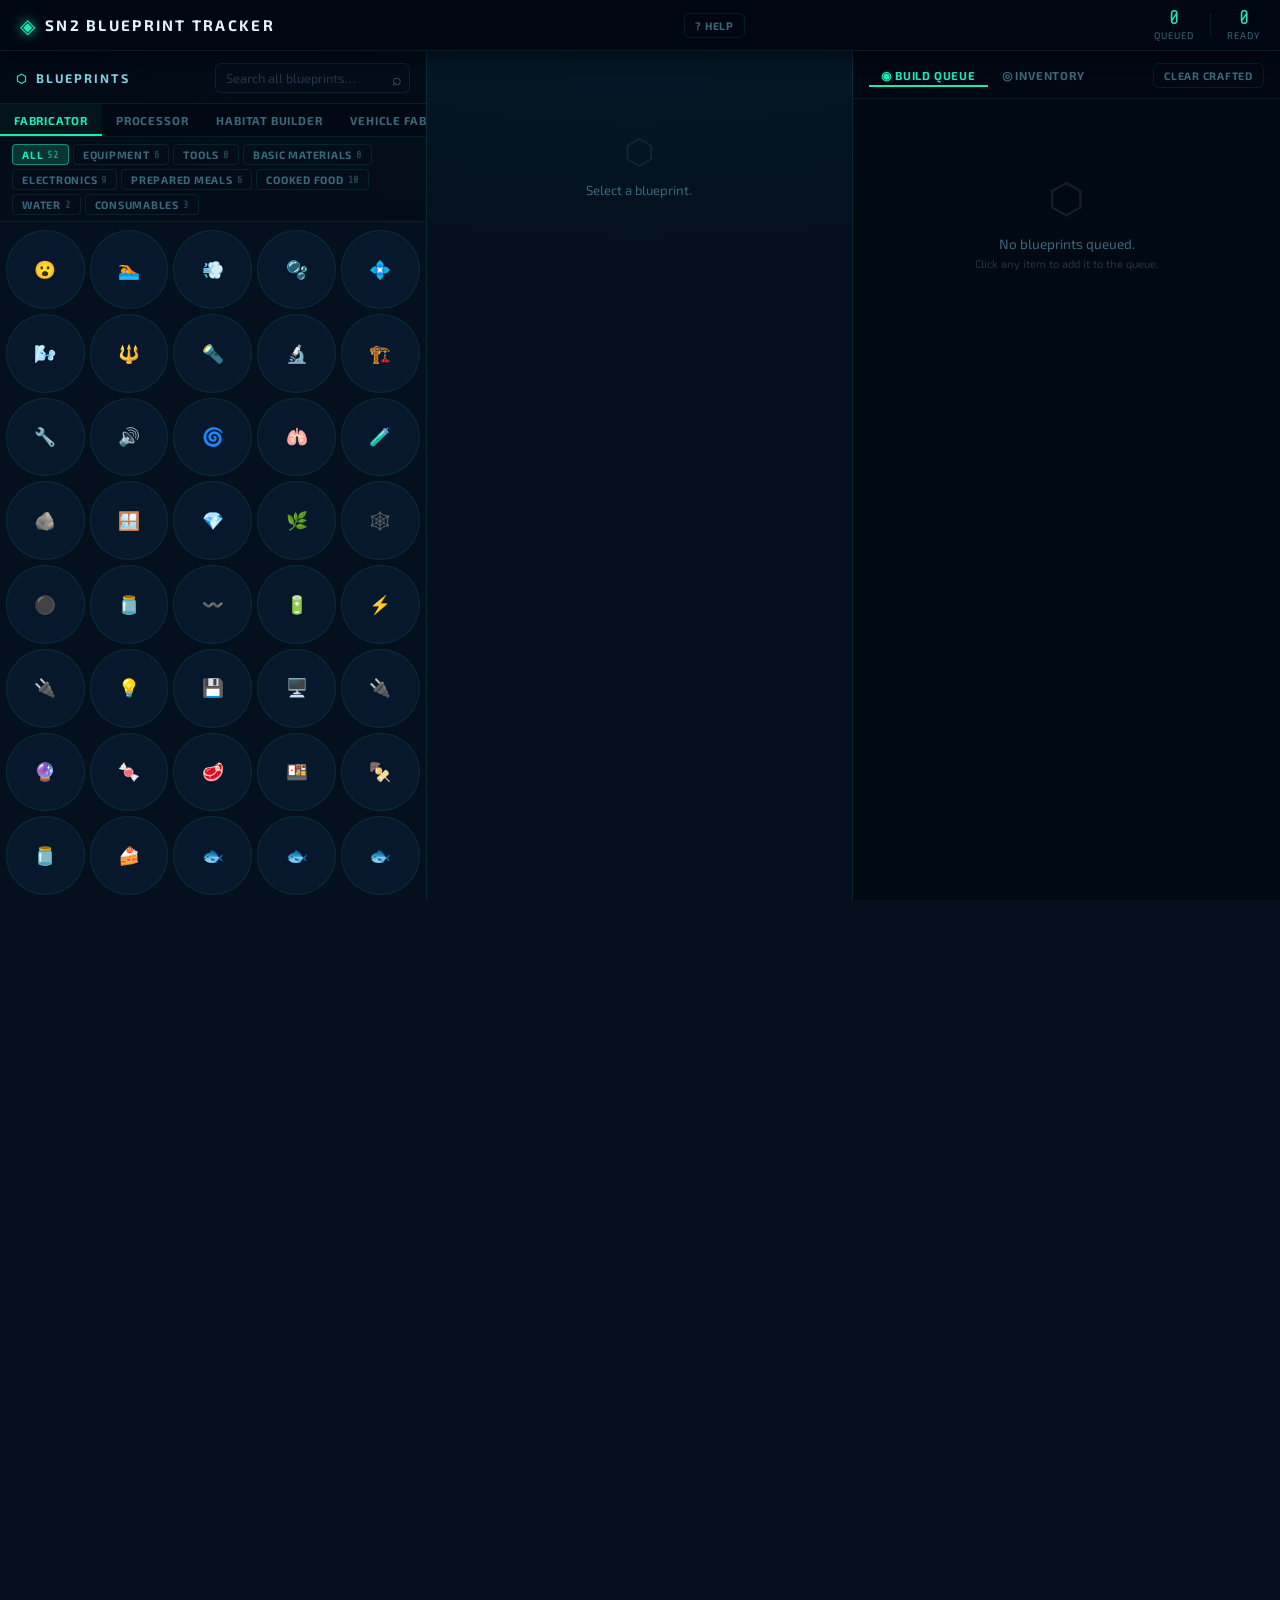
==== commit 636d6ce9: "Add How to Use section, app footer, and privacy policy link Co-Authored-By: Claude Sonnet 4.6 <norep" ====
--- a/index.html
+++ b/index.html
@@ -147,6 +147,30 @@
     </main>
   </div>
 
+  <section class="how-to-use">
+    <div class="htu-inner">
+      <h2>How to Use the SN2 Blueprint Tracker</h2>
+      <ol>
+        <li><strong>Browse blueprints</strong> — Use the station tabs (Fabricator, Processor, Habitat Builder, etc.) and category filters to find any blueprint. Search by name using the search bar at the top of the blueprint panel.</li>
+        <li><strong>Add to your build queue</strong> — Click any blueprint to open its detail view, set the quantity you want to build, and click Add to Queue.</li>
+        <li><strong>Check your ingredient totals</strong> — The Build Queue panel automatically totals every raw material you need across all queued blueprints, so you know exactly what to gather.</li>
+        <li><strong>Mark items as crafted</strong> — Once you've built something in-game, mark it as crafted. Output materials are added to your inventory and automatically applied toward other recipes in your queue.</li>
+        <li><strong>Track your inventory</strong> — Switch to the Inventory tab to see everything you've collected, so you know what you still need to find.</li>
+      </ol>
+      <h3>Tips</h3>
+      <ul>
+        <li>Your build queue, inventory, and crafted items are saved in your browser — no account needed, and everything persists between sessions.</li>
+        <li>Multi-output recipes (like Salvaged Titanium → 4× Titanium) are handled automatically when you mark them crafted.</li>
+        <li>Use the Help page for a complete guide to every feature.</li>
+      </ul>
+      <p class="htu-links"><a href="/help">Full Help Guide</a> &nbsp;·&nbsp; <a href="https://tylerawak.net/privacy">Privacy Policy</a></p>
+    </div>
+  </section>
+
+  <footer class="app-footer">
+    <p>© TylerAWak | All Rights Reserved | <a href="https://tylerawak.net/privacy">Privacy Policy</a></p>
+  </footer>
+
   <!--
     Static blueprint index for search-engine crawlers that don't execute JavaScript.
     Googlebot does run JS and will index the full app, but this ensures all blueprint
--- a/styles.css
+++ b/styles.css
@@ -572,3 +572,62 @@
   line-height: 1; padding: 1px 5px; transition: all 0.14s;
 }
 .rr-add-btn:hover { background: var(--teal-dim); border-color: var(--border-hi); }
+
+/* ── How to Use section ───────────────────────────────────────────────────── */
+.how-to-use {
+  background: rgba(255,255,255,.02);
+  border-top: 1px solid rgba(29,233,182,.1);
+  padding: 3rem 1.5rem;
+}
+.htu-inner {
+  max-width: 720px;
+  margin: 0 auto;
+  color: rgba(255,255,255,.7);
+  line-height: 1.8;
+  font-size: .95rem;
+}
+.htu-inner h2 {
+  font-size: 1.3rem;
+  font-weight: 600;
+  color: var(--teal);
+  margin-bottom: 1.2rem;
+}
+.htu-inner h3 {
+  font-size: .95rem;
+  font-weight: 600;
+  color: rgba(255,255,255,.85);
+  margin: 1.5rem 0 .5rem;
+  text-transform: uppercase;
+  letter-spacing: .05em;
+}
+.htu-inner ol,
+.htu-inner ul {
+  padding-left: 1.4rem;
+  margin-bottom: .8rem;
+}
+.htu-inner li { margin-bottom: .5rem; }
+.htu-inner strong { color: var(--text-hi); }
+.htu-links {
+  margin-top: 1.5rem;
+  font-size: .85rem;
+  color: rgba(255,255,255,.4);
+}
+.htu-links a {
+  color: var(--teal);
+  text-decoration: none;
+}
+.htu-links a:hover { color: #fff; }
+
+/* ── App footer ───────────────────────────────────────────────────────────── */
+.app-footer {
+  text-align: center;
+  padding: 1.2rem 1rem;
+  font-size: .8rem;
+  color: rgba(255,255,255,.25);
+  border-top: 1px solid rgba(255,255,255,.06);
+}
+.app-footer a {
+  color: rgba(255,255,255,.35);
+  text-decoration: none;
+}
+.app-footer a:hover { color: rgba(255,255,255,.7); }
